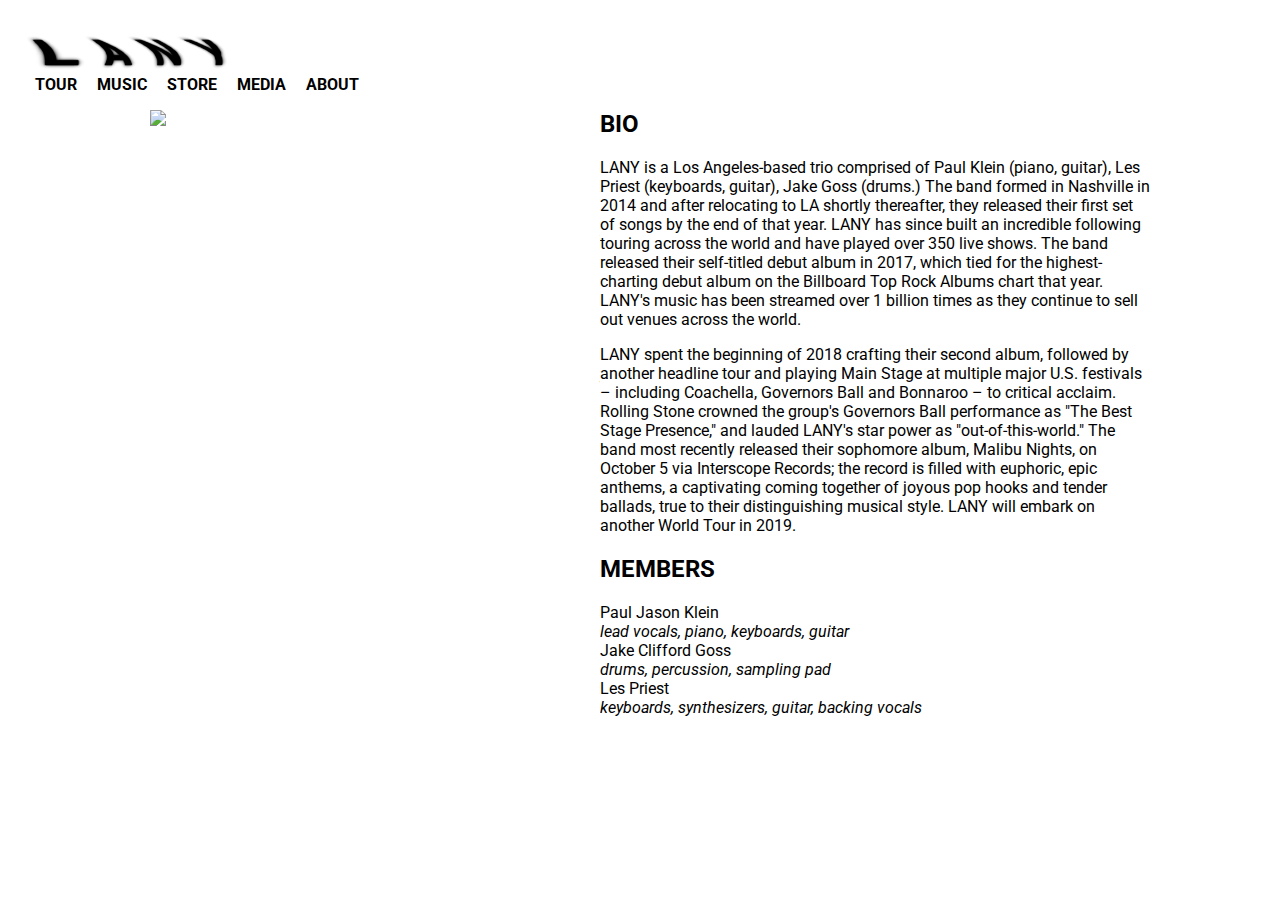
==== about.html @ 22b21e1d "Adding main pages" ====
<!DOCTYPE html>
<html lang="en">
<head>
  <title>About LANY</title>
  <link rel="stylesheet" href="./assets/stylesheets/styles.css"/>
  <link rel="stylesheet" href="./assets/stylesheets/about.css"/>
  <link rel="stylesheet" href="https://cdnjs.cloudflare.com/ajax/libs/font-awesome/4.7.0/css/font-awesome.min.css">
  <link href='https://fonts.googleapis.com/css?family=Roboto' rel='stylesheet'>
</head>
<body>

<!-- Navigation Header -->
<div class="header">
  <div class="logo">
    <a href="index.html"><img class="logo" src="./assets/images/lany-logo.png" alt="Lany logo" /></a>
  </div>
    <nav>
      <!-- <a href="index.html">LANY</a> -->
      <a href="tour.html">TOUR</a>
      <a href="music.html">MUSIC</a>
      <a href="store.html">STORE</a>
      <a href="media.html">MEDIA</a>
      <a href="about.html">ABOUT</a>
    </nav>
</div>

<main>

<img class="band-photo" src="./assets/images/band-photo.png"></img>

<div class="about-text">
  <h2>BIO</h2>
  <p>
    LANY is a Los Angeles-based trio comprised of Paul Klein (piano, guitar), Les Priest (keyboards, guitar), Jake Goss (drums.) The band formed in Nashville in 2014 and after relocating to LA shortly thereafter, they released their first set of songs by the end of that year. LANY has since built an incredible following touring across the world and have played over 350 live shows. The band released their self-titled debut album in 2017, which tied for the highest-charting debut album on the Billboard Top Rock Albums chart that year. LANY's music has been streamed over 1 billion times as they continue to sell out venues across the world.
  </p>
  <p>
  LANY spent the beginning of 2018 crafting their second album, followed by another headline tour and playing Main Stage at multiple major U.S. festivals – including Coachella, Governors Ball and Bonnaroo – to critical acclaim. Rolling Stone crowned the group's Governors Ball performance as "The Best Stage Presence," and lauded LANY's star power as "out-of-this-world." The band most recently released their sophomore album, Malibu Nights, on October 5 via Interscope Records; the record is filled with euphoric, epic anthems, a captivating coming together of joyous pop hooks and tender ballads, true to their distinguishing musical style. LANY will embark on another World Tour in 2019.
  </p>

  <h2>MEMBERS</h2>
  <ul>
  <li>Paul Jason Klein</li>
  <li><i>lead vocals, piano, keyboards, guitar</i></li>
  <li>Jake Clifford Goss</li>
  <li><i>drums, percussion, sampling pad</i></li>
  <li>Les Priest</li>
  <li><i>keyboards, synthesizers, guitar, backing vocals</i></li>
  </ul>
</div>


</main>

</body>
</html>
---- assets/stylesheets/styles.css ----
* {
  box-sizing: border-box;
}

html, body {
  width: 100%;
  height: 100%;
  font-family: 'Roboto', sans-serif;
  -webkit-font-smoothing: antialiased;
	-moz-osx-font-smoothing: grayscale;
  margin: 0;
  padding: 0;
  color: black;
}

div.header {
  width: 100%;
  height: 100px;
  padding: 25px 25px 25px 25px;
}

nav{
  width: 100%;
  /* height: 40px; */
  float: left;
  color: #fff;
  font-weight:bold;
  text-align: right;
}

nav > a {
  float: left;
  padding: 5px 10px;
}

a {
  text-decoration: none;
  color: black;
}

ul{
  list-style-type: none;
  margin: 0;
  padding: 0;
}

.logo {
  max-height: 45px;
  float: left;
  padding: 5px 0;
}

/* li{
  display: inline;
} */
---- assets/stylesheets/about.css ----
div.about-text {
  width: 550px;
  position: absolute;
  top: 90px;
  left: 600px;
}

img.band-photo {
  width: 400px;
  position: absolute;
  top: 110px;
  left: 150px;
}

/* div.photo {
  height: 508px;
  width: 381px;
} */
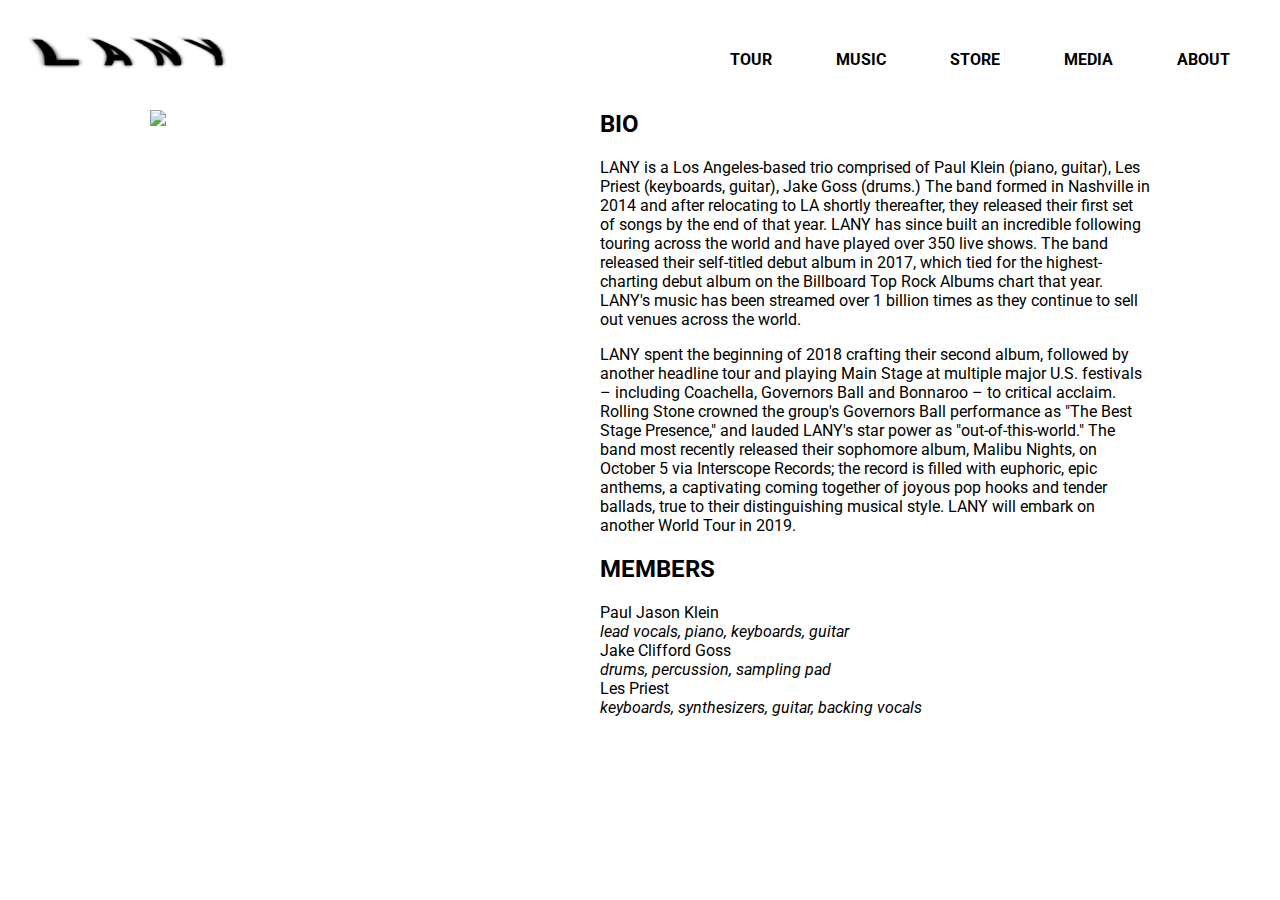
==== commit ba013ebc: "Correcting the nav header" ====
--- a/about.html
+++ b/about.html
@@ -15,12 +15,13 @@
     <a href="index.html"><img class="logo" src="./assets/images/lany-logo.png" alt="Lany logo" /></a>
   </div>
     <nav>
-      <!-- <a href="index.html">LANY</a> -->
-      <a href="tour.html">TOUR</a>
-      <a href="music.html">MUSIC</a>
-      <a href="store.html">STORE</a>
-      <a href="media.html">MEDIA</a>
-      <a href="about.html">ABOUT</a>
+        <ul>
+          <li><a href="tour.html">TOUR</a></li>
+          <li><a href="music.html">MUSIC</a></li>
+          <li><a href="store.html">STORE</a></li>
+          <li><a href="media.html">MEDIA</a></li>
+          <li><a href="about.html">ABOUT</a></li>
+        </ul>
     </nav>
 </div>
 
--- a/assets/stylesheets/styles.css
+++ b/assets/stylesheets/styles.css
@@ -16,16 +16,16 @@
 div.header {
   width: 100%;
   height: 100px;
-  padding: 25px 25px 25px 25px;
+  padding: 25px;
 }
 
-nav{
-  width: 100%;
-  /* height: 40px; */
-  float: left;
+nav {
+  width: auto;
+  float: right;
   color: #fff;
-  font-weight:bold;
-  text-align: right;
+  font-weight: bold;
+  text-align: center;
+  padding: 25px;
 }
 
 nav > a {
@@ -38,7 +38,13 @@
   color: black;
 }
 
-ul{
+nav ul li{
+    display: inline-block;
+    list-style-type: none;
+    padding-left: 60px;
+}
+
+ ul {
   list-style-type: none;
   margin: 0;
   padding: 0;
--- a/assets/stylesheets/about.css
+++ b/assets/stylesheets/about.css
@@ -11,8 +11,3 @@
   top: 110px;
   left: 150px;
 }
-
-/* div.photo {
-  height: 508px;
-  width: 381px;
-} */
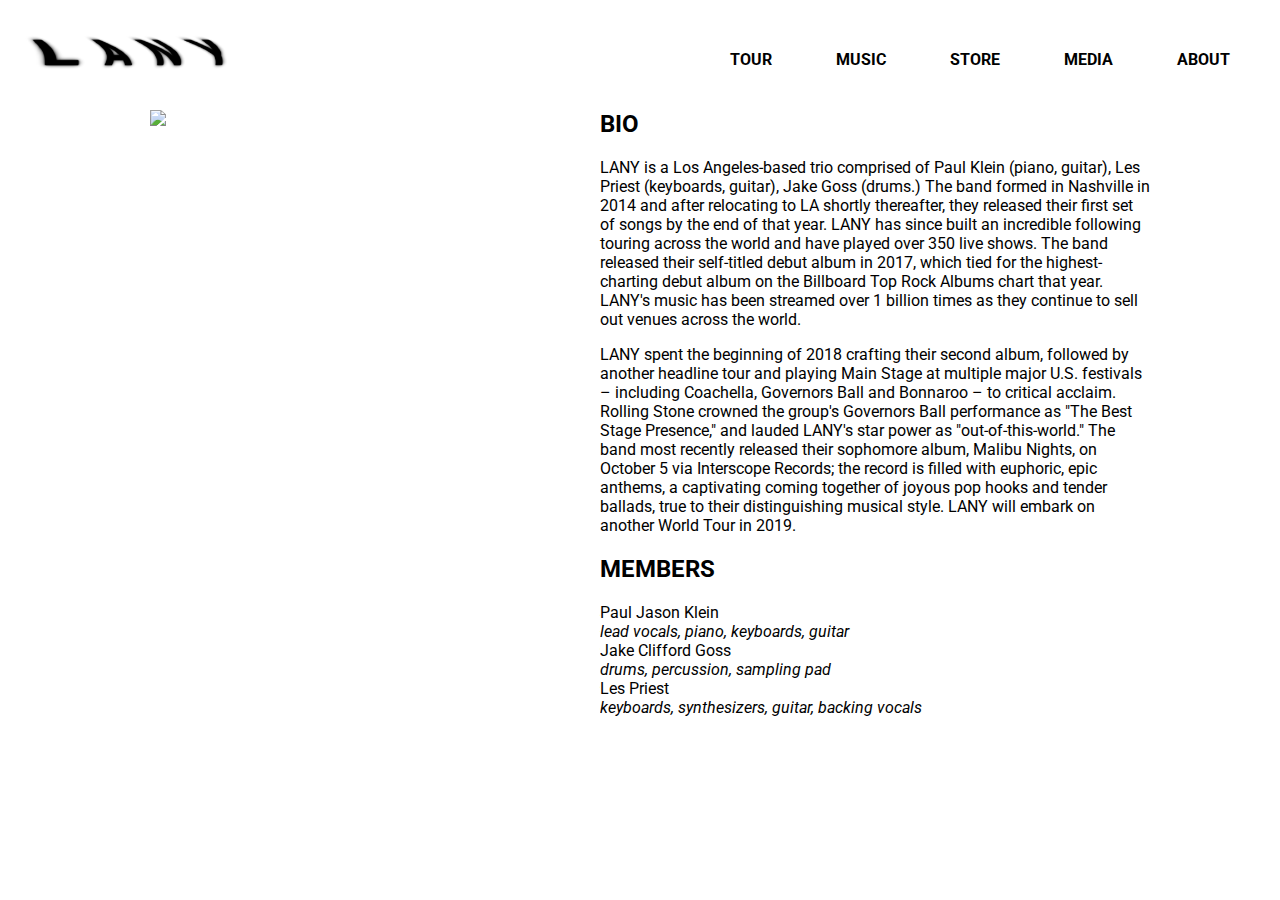
==== commit e15950bf: "Changes 5/20/19" ====
--- a/about.html
+++ b/about.html
@@ -15,7 +15,7 @@
     <a href="index.html"><img class="logo" src="./assets/images/lany-logo.png" alt="Lany logo" /></a>
   </div>
     <nav>
-        <ul>
+        <ul class="nav-links">
           <li><a href="tour.html">TOUR</a></li>
           <li><a href="music.html">MUSIC</a></li>
           <li><a href="store.html">STORE</a></li>
--- a/assets/stylesheets/styles.css
+++ b/assets/stylesheets/styles.css
@@ -22,7 +22,6 @@
 nav {
   width: auto;
   float: right;
-  color: #fff;
   font-weight: bold;
   text-align: center;
   padding: 25px;
@@ -56,6 +55,6 @@
   padding: 5px 0;
 }
 
-/* li{
-  display: inline;
-} */
+.nav-links a:hover {
+  color: blue;
+}
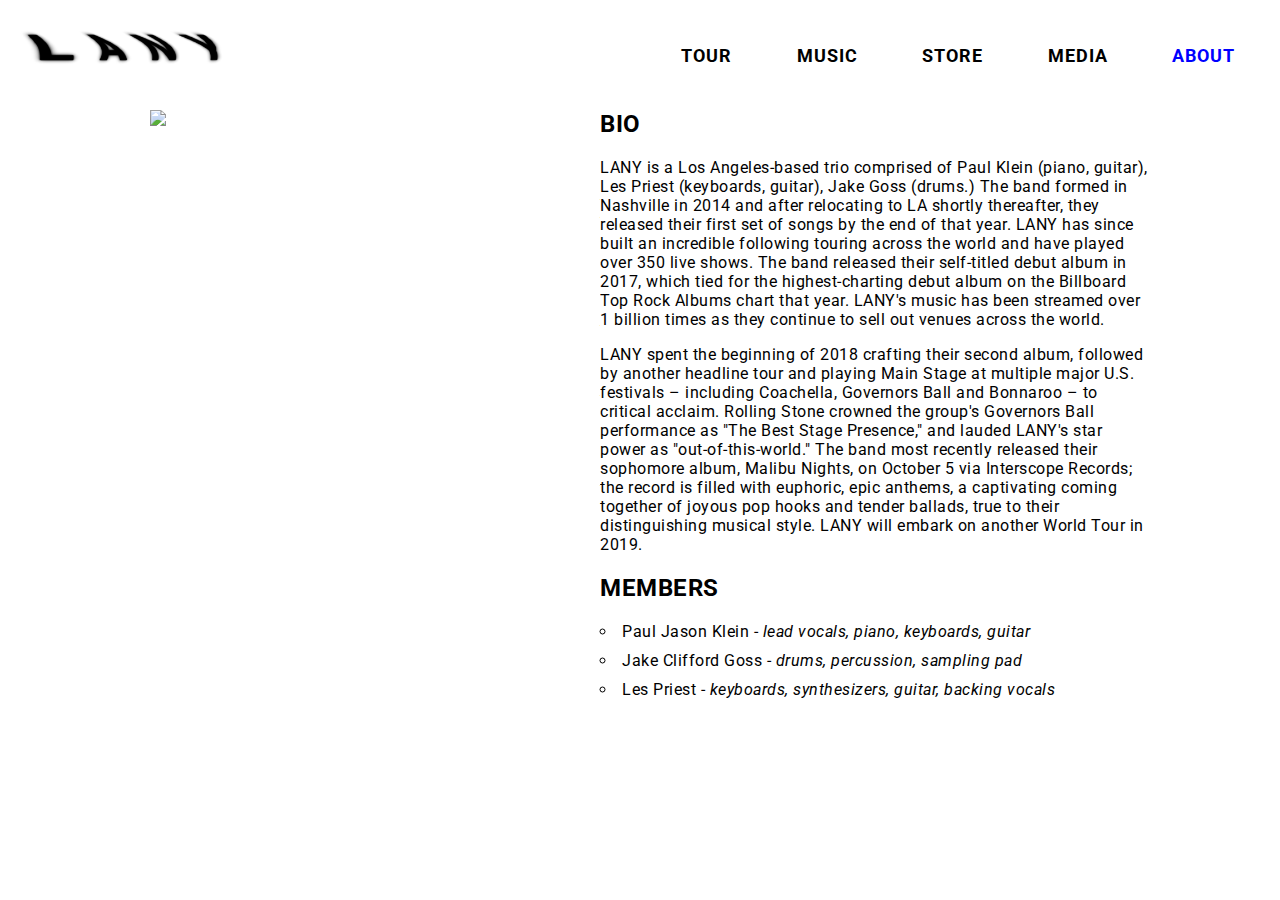
==== commit 244ab947: "Updates 5/22/19" ====
--- a/about.html
+++ b/about.html
@@ -20,7 +20,7 @@
           <li><a href="music.html">MUSIC</a></li>
           <li><a href="store.html">STORE</a></li>
           <li><a href="media.html">MEDIA</a></li>
-          <li><a href="about.html">ABOUT</a></li>
+          <li><a class="active" href="about.html">ABOUT</a></li>
         </ul>
     </nav>
 </div>
@@ -39,13 +39,10 @@
   </p>
 
   <h2>MEMBERS</h2>
-  <ul>
-  <li>Paul Jason Klein</li>
-  <li><i>lead vocals, piano, keyboards, guitar</i></li>
-  <li>Jake Clifford Goss</li>
-  <li><i>drums, percussion, sampling pad</i></li>
-  <li>Les Priest</li>
-  <li><i>keyboards, synthesizers, guitar, backing vocals</i></li>
+  <ul class="band-members">
+  <li>Paul Jason Klein -<i> lead vocals, piano, keyboards, guitar</i></li>
+  <li>Jake Clifford Goss -<i> drums, percussion, sampling pad</i></li>
+  <li>Les Priest -<i> keyboards, synthesizers, guitar, backing vocals</i></li>
   </ul>
 </div>
 
--- a/assets/stylesheets/styles.css
+++ b/assets/stylesheets/styles.css
@@ -11,12 +11,14 @@
   margin: 0;
   padding: 0;
   color: black;
+  letter-spacing: .5px;
 }
 
 div.header {
   width: 100%;
   height: 100px;
-  padding: 25px;
+  padding: 20px;
+  /* box-shadow: 1px 1px 1px grey; */
 }
 
 nav {
@@ -41,6 +43,8 @@
     display: inline-block;
     list-style-type: none;
     padding-left: 60px;
+    letter-spacing: 1px;
+    font-size: 18px;
 }
 
  ul {
@@ -58,3 +62,7 @@
 .nav-links a:hover {
   color: blue;
 }
+
+.nav-links a.active {
+  color: blue;
+}
--- a/assets/stylesheets/about.css
+++ b/assets/stylesheets/about.css
@@ -11,3 +11,13 @@
   top: 110px;
   left: 150px;
 }
+
+ul.band-members{
+  list-style-type: circle;
+  list-style-position: inside;
+  line-spacing: 10px;
+}
+
+ul.band-members li {
+  margin: 10px 0;
+}
